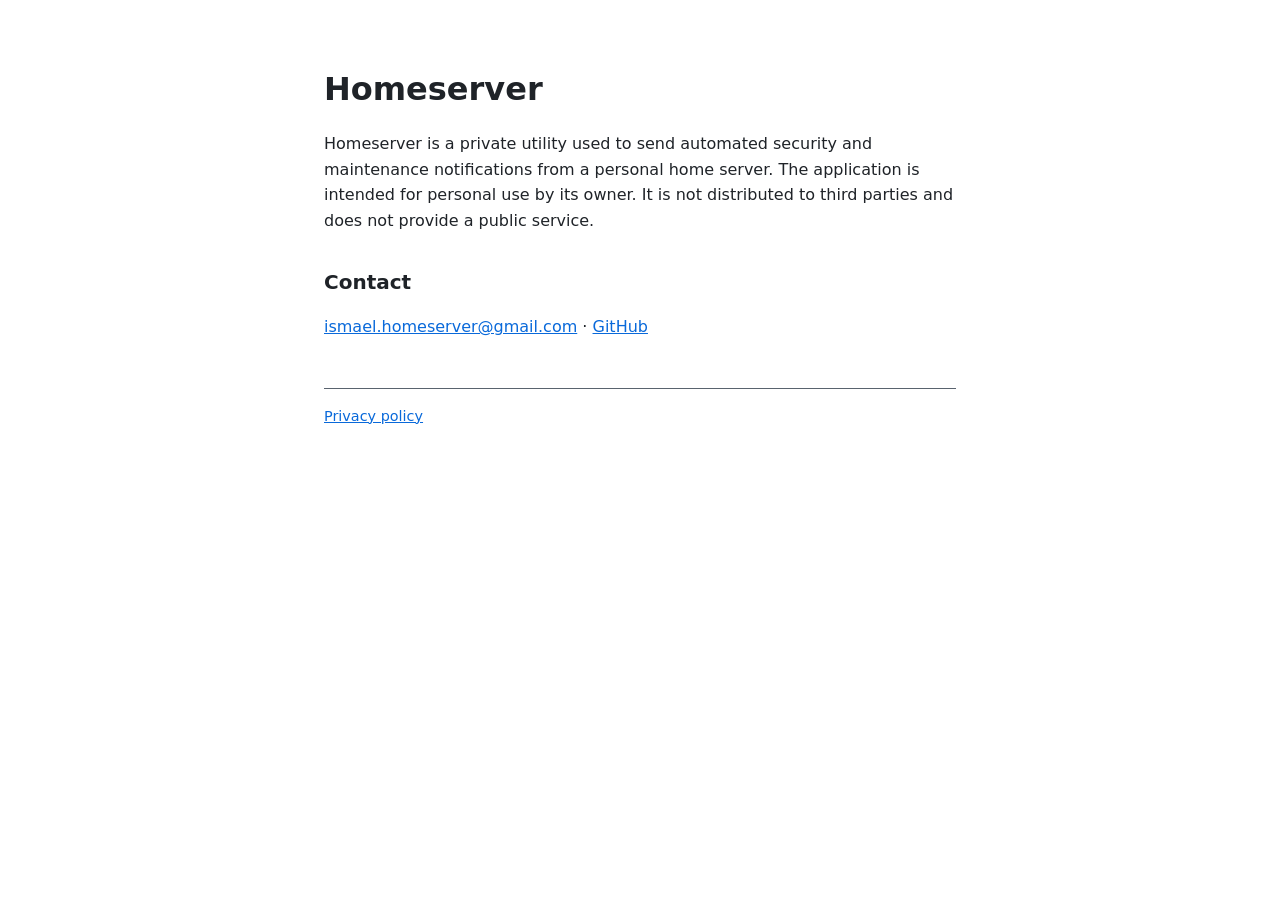
==== projects/homeserver/homeserver.html @ 9a0c80c1 "refont personal page & add homeserver section" ====
<!doctype html>
<html lang="fr">
<head>
  <meta charset="utf-8">
  <meta name="viewport" content="width=device-width, initial-scale=1">
  <title>Homeserver</title>
  <meta name="description" content="Homeserver">
  <link rel="stylesheet" href="style.css">
</head>
<body>
  <main>
    <h1>Homeserver</h1>
    <p>
        Homeserver is a private utility used to send automated security and maintenance notifications from a personal home server.
        The application is intended for personal use by its owner. It is not distributed to third parties and does not provide a public service.
    </p>
    

    <h2>Contact</h2>
    <p>
      <a href="mailto:ismael.homeserver@gmail.com">ismael.homeserver@gmail.com</a> ·
      <a href="https://github.com/ismaelbonneau">GitHub</a>
    </p>

    <footer>
      <a href="privacy.html">Privacy policy</a>
    </footer>
  </main>
</body>
</html>
---- projects/homeserver/style.css ----
:root {
  --bg: #ffffff;
  --fg: #1f2328;
  --muted: #59636e;
  --accent: #0969da;
}

@media (prefers-color-scheme: dark) {
  :root {
    --bg: #0d1117;
    --fg: #e6edf3;
    --muted: #9198a1;
    --accent: #4493f8;
  }
}

* { box-sizing: border-box; }

body {
  margin: 0;
  background: var(--bg);
  color: var(--fg);
  font-family: system-ui, -apple-system, "Segoe UI", Roboto, sans-serif;
  line-height: 1.6;
}

main {
  max-width: 42rem;
  margin: 0 auto;
  padding: 4rem 1.25rem;
}

h1 { font-size: 2rem; margin: 0 0 0.5rem; }
h2 { font-size: 1.25rem; margin-top: 2rem; }

.lead { color: var(--muted); font-size: 1.15rem; margin-top: 0; }

a { color: var(--accent); }

footer {
  margin-top: 3rem;
  padding-top: 1rem;
  border-top: 1px solid var(--muted);
  color: var(--muted);
  font-size: 0.9rem;
}

footer a { margin-right: 1rem; }
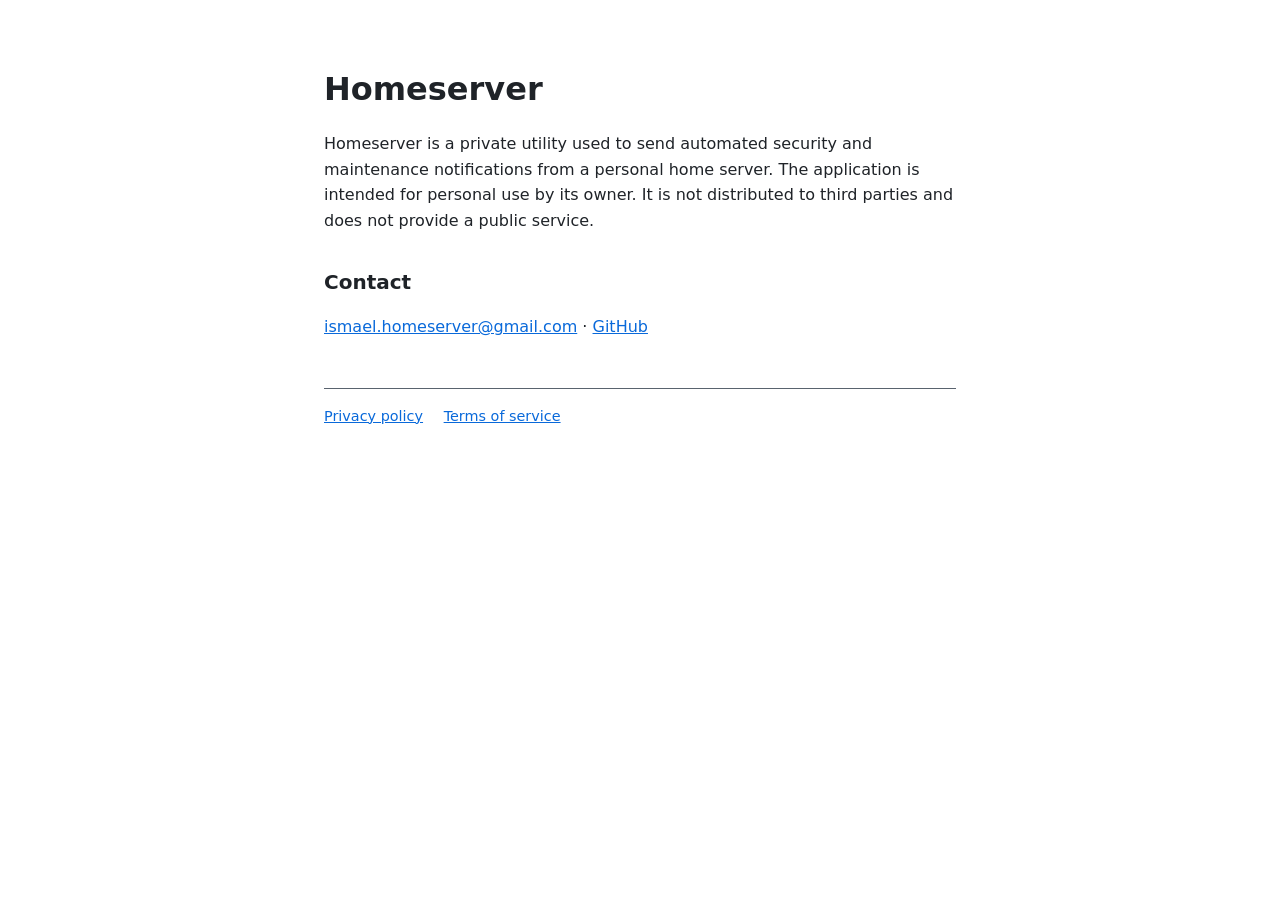
==== commit 8c387c41: "add terms of service" ====
--- a/projects/homeserver/homeserver.html
+++ b/projects/homeserver/homeserver.html
@@ -24,6 +24,7 @@
 
     <footer>
       <a href="privacy.html">Privacy policy</a>
+      <a href="terms.html">Terms of service</a>
     </footer>
   </main>
 </body>
